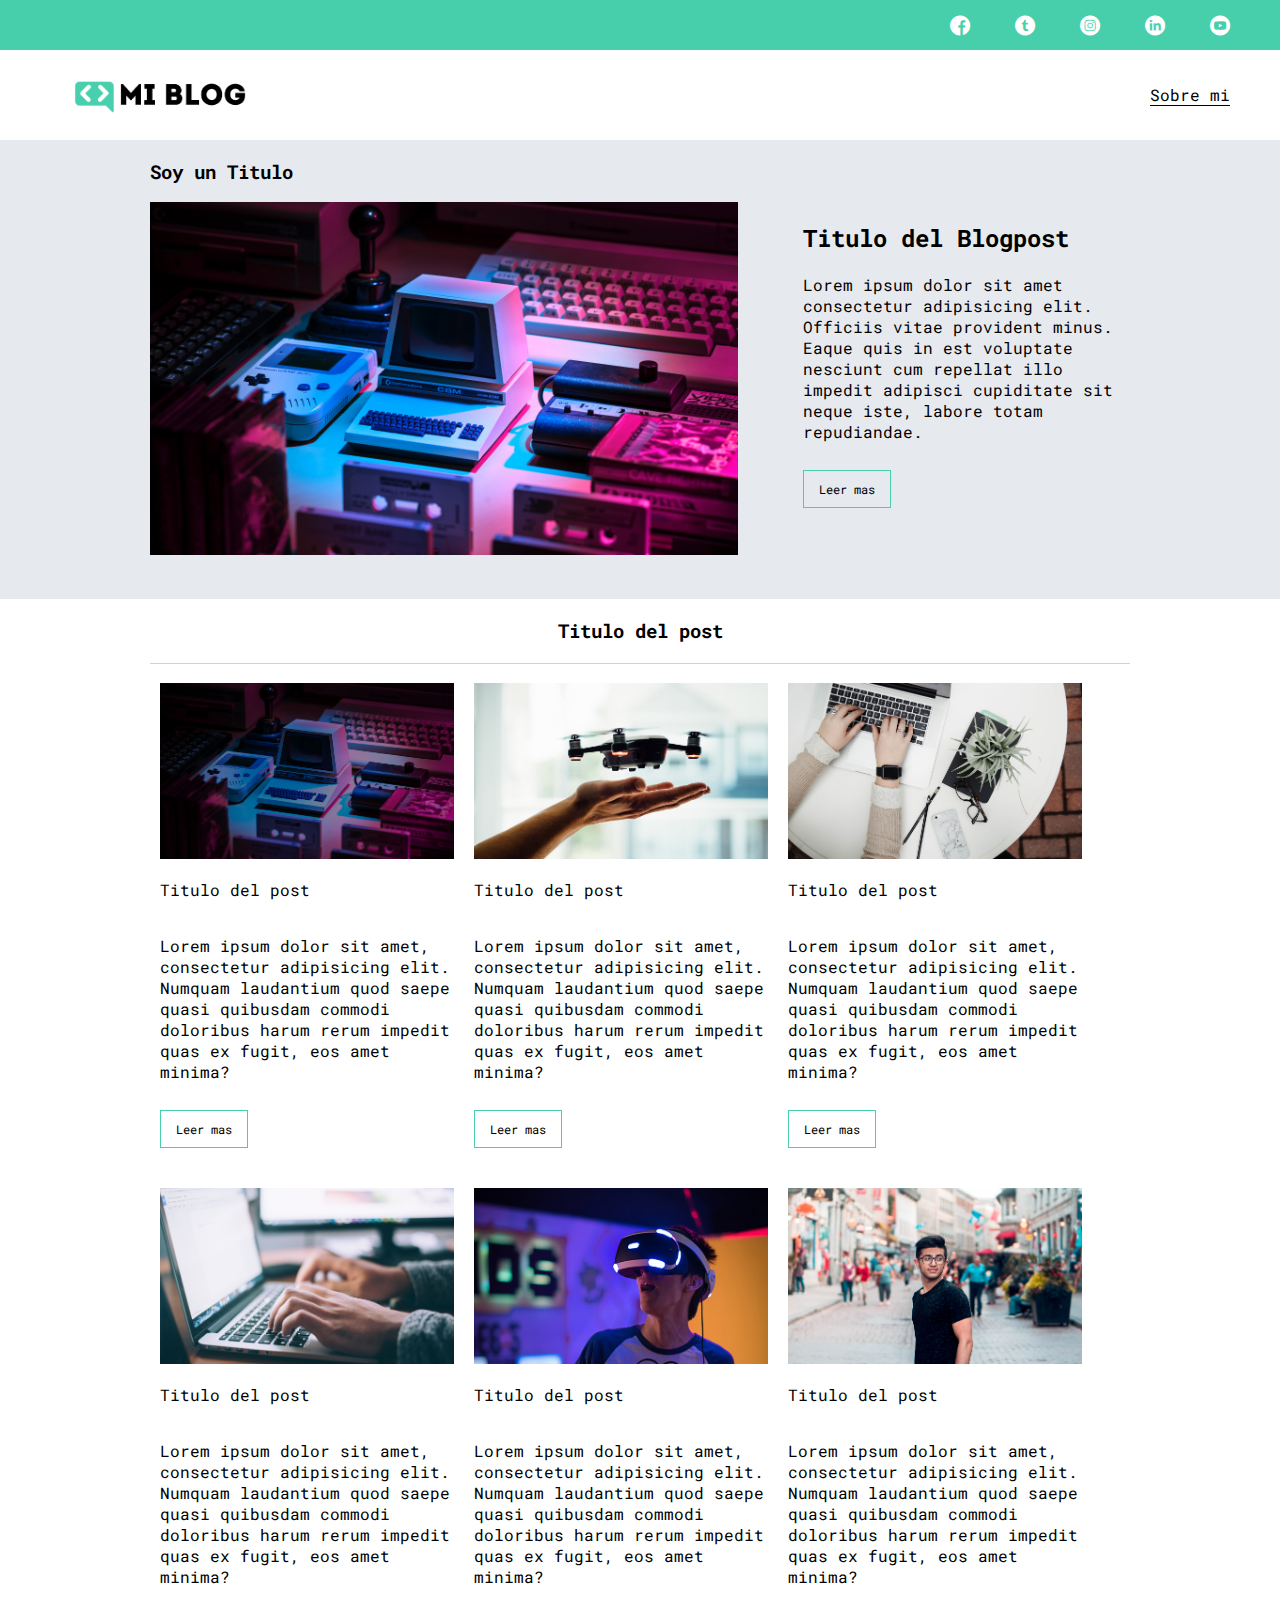
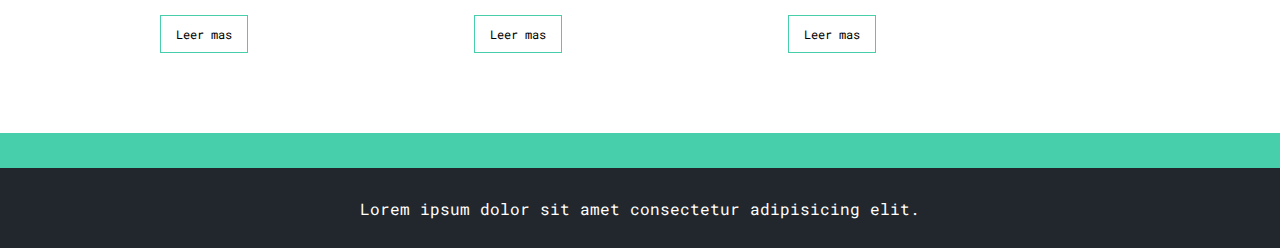
==== blogs.html @ c75146a8 "first commit" ====
<!DOCTYPE html>
<html lang="en">

<head>
    <meta charset="UTF-8">
    <meta name="viewport" content="width=device-width, initial-scale=1.0">
    <title>Blog|Jumper</title>
    <link rel="stylesheet" href="/css/main.css">
    <link rel="stylesheet" href="/css/font/flaticon.css">
    <link rel="stylesheet" href="/css/media-queries.css">
</head>

<body>
    <header>
        <section class="header-icons-container">
            <div class="icons">
                <a href="/"><span class="flaticon-001-facebook"></span></a>
                <a href="/"><span class="flaticon-002-twitter"></span></a>
                <a href="/"><span class="flaticon-011-instagram"></span></a>
                <a href="/"><span class="flaticon-010-linkedin"></span></a>
                <a href="/"><span class="flaticon-008-youtube"></span></a>
            </div>
        </section>
        <nav>
            <section class="nav-logo-container">
                <a href="index.html"><img src="assets/img/Logo-negro.png" alt="logo de mi blog"></a>
            </section>
            <section class="profile-link">
                <a href="perfil.html">Sobre mi</a>
            </section>
        </nav>
    </header>
    <main class="blogs-main">
        <section class="blogs-news-container">
            <div class="grid-container blogs-main-new">
                <h3>Soy un Titulo</h3>
                <div class="blogs-news-img-container">
                    <img src="/assets/img/blog-main-mig.jpg" alt="">
                </div>
                <div class="blogs-news-info-container">
                    <h2>Titulo del Blogpost</h2>
                    <p>Lorem ipsum dolor sit amet consectetur adipisicing elit. Officiis vitae provident minus. Eaque
                        quis
                        in est voluptate nesciunt cum repellat illo impedit adipisci cupiditate sit neque iste, labore
                        totam
                        repudiandae.</p>
                    <a href="/blog.html" class="blogs-button">Leer mas</a>
                </div>

            </div>

        </section>
        <section class="blogs-posts-container">
            <div class="grid-container">
                <h3>Titulo del post</h3>
                <article class="post-container">
                    <img src="/assets/img/post-img (1).png" alt="">
                    <p>Titulo del post</p>
                    <p>Lorem ipsum dolor sit amet, consectetur adipisicing elit. Numquam laudantium quod saepe quasi
                        quibusdam commodi doloribus harum rerum impedit quas ex fugit, eos amet minima?</p>
                    <a href="" class="blogs-button">Leer mas</a>
                </article>
                <article class="post-container">
                    <img src="/assets/img/post-img (2).jpg" alt="">
                    <p>Titulo del post</p>
                    <p>Lorem ipsum dolor sit amet, consectetur adipisicing elit. Numquam laudantium quod saepe quasi
                        quibusdam commodi doloribus harum rerum impedit quas ex fugit, eos amet minima?</p>
                    <a href="" class="blogs-button">Leer mas</a>
                </article>
                <article class="post-container">
                    <img src="/assets/img/post-img (1).jpg" alt="">
                    <p>Titulo del post</p>
                    <p>Lorem ipsum dolor sit amet, consectetur adipisicing elit. Numquam laudantium quod saepe quasi
                        quibusdam commodi doloribus harum rerum impedit quas ex fugit, eos amet minima?</p>
                    <a href="" class="blogs-button">Leer mas</a>
                </article>
                <article class="post-container">
                    <img src="/assets/img/post-img (3).jpg" alt="">
                    <p>Titulo del post</p>
                    <p>Lorem ipsum dolor sit amet, consectetur adipisicing elit. Numquam laudantium quod saepe quasi
                        quibusdam commodi doloribus harum rerum impedit quas ex fugit, eos amet minima?</p>
                    <a href="" class="blogs-button">Leer mas</a>
                </article>
                <article class="post-container">
                    <img src="/assets/img/post-img (4).jpg" alt="">
                    <p>Titulo del post</p>
                    <p>Lorem ipsum dolor sit amet, consectetur adipisicing elit. Numquam laudantium quod saepe quasi
                        quibusdam commodi doloribus harum rerum impedit quas ex fugit, eos amet minima?</p>
                    <a href="" class="blogs-button">Leer mas</a>
                </article>
                <article class="post-container">
                    <img src="/assets/img/post-img (5).jpg" alt="">
                    <p>Titulo del post</p>
                    <p>Lorem ipsum dolor sit amet, consectetur adipisicing elit. Numquam laudantium quod saepe quasi
                        quibusdam commodi doloribus harum rerum impedit quas ex fugit, eos amet minima?</p>
                    <a href="" class="blogs-button">Leer mas</a>
                </article>

            </div>
        </section>
    </main>
    <footer>
        <p>Lorem ipsum dolor sit amet consectetur adipisicing elit.</p>
    </footer>
</body>

</html>
---- css/main.css ----
@import url('https://fonts.googleapis.com/css2?family=Roboto+Mono:wght@400;500;700&family=Roboto+Slab:wght@400;700&family=Roboto:ital,wght@0,400;0,500;0,700;1,900&display=swap');

body {
    font-family: 'Roboto Mono', monospace;
    margin: 0;
    padding: 0;

}

a {
    text-decoration: none;
    display: inline;
    color: black;
}

.home-body {
    position: fixed;
    top: 0;
    bottom: 0;
    left: 0;
    right: 0;
}

.grid-container {
    max-width: 980px;
    margin: auto;
}

header {
    width: 100%;
    height: 140px;
    display: grid;
    grid-row: 1fr 1fr;
}

header .header-icons-container {
    width: 100%;
    height: 50px;
    display: grid;
    background-color: #47cfac;
}

header .header-icons-container .icons {
    width: 300px;
    height: auto;
    display: flex;
    justify-items: flex-end;
    align-items: center;
    justify-content: space-between;
    justify-self: end;
    margin-right: 50px;
}

header .icons span {
    color: white;
}

nav {
    display: grid;
    grid-template-columns: 1fr 1fr;
    height: 90px;
}

nav .nav-logo-container {
    margin-left: 50px;
}

nav .nav-logo-container img {
    width: 220px;
    margin-top: 10px;
}

nav .profile-link {
    display: flex;
    align-items: center;
    justify-content: flex-end;
    margin-right: 50px;
}

nav .profile-link a {
    color: black;
    border-bottom: 1px solid black;
}

.home-main {
    display: grid;
    grid-template-columns: 1fr 4fr 1fr;
    height: 100%;
    background-image: url('../assets/img/Cover.png');
    background-position: center;
    background-repeat: no-repeat;
    background-size: cover;
}

.home-main section {
    display: grid;
    grid-column: 2;
    justify-items: center;
    height: 350px;
    margin-top: 80px;
}

.home-main-text {
    font-family: 'Roboto mono', monospace;
    font-size: 30px;
    font-weight: 700px;
    letter-spacing: 10px;
    color: white;
    text-align: center;
}

.home-main-button {
    width: 110px;
    height: 50px;
    background: #47cfac;
    display: grid;
    align-items: center;
}

.home-main-button a {
    font-weight: 700;
    font-size: 18px;
}

.blogs-main {
    display: grid;
}

.blogs-news-container {
    background-color: #e6e9ed;
    padding: 0 50px 40px;
}

.blogs-main-new {
    display: grid;
    grid-template-columns: 2fr 1fr;
    grid-template-rows: 2fr;
}

.blogs-news-img-container {
    grid-column: 1;
}

.blogs-news-img-container img {
    width: 90%;
}

.blogs-news-info-container {
    grid-column: 2;
}

.blogs-news-info-container p {
    margin-bottom: 35px;
}

.blogs-posts-container {
    padding: 0 50px 40px;

}

.blogs-posts-container h3 {
    border-bottom: 1px solid #cdd2da;
    padding-bottom: 20px;
    text-align: center;
}

.blogs-button {
    border: 1px solid #47cfac;
    padding: 10px 15px;
    font-size: 12px;
}

.blogs-posts-container .post-container {
    display: inline-block;
    padding-left: 10px;
    max-width: 30%;
    margin-bottom: 50px;
}

.blogs-posts-container .post-container p {
    margin-bottom: 35px;
}

.blogs-posts-container .post-container img {
    width: 100%;
}

footer {
    width: 100%;
    height: 80px;
    background-color: #22272d;
    border-top: 35px solid #47cfac;
    text-align: center;
    color: white;
}

footer p {
    margin-top: 30px;
}

.blogpost-img-container {
    padding: 0 50px 40px;
}

.blogspost-main-container article h1 {
    font-size: 35px;
}

.blogpost-img-container img {
    width: 100%;
}

.blogs-main-container {
    padding: 0 50px 40px;
}

.blogspost-main-container h3 {
    border-bottom: 1px solid #cdd2da;
    padding-bottom: 20px;
}

.contact-main-container {
    background-color: #cdd2da;
    display: grid;
    grid-template-columns: 1fr 1fr;
    padding: 0 50px 40px;
    margin-top: 50px;
}

.contact-main-container {
    display: grid;
    grid-template-columns: 1fr 1fr;
}

.contact-container {
    display: flex;
    margin-top: 60px;
    padding: 0 50px 40px;
}

.contact-main-container img {
    padding: 0;
    margin-right: 15px;
    height: 90px;
    grid-template-columns: 1fr 1fr;
}

.contact-left a {
    text-decoration: underline;
    font-size: 20px;
}

.contact-right a {
    text-decoration: underline;
    font-size: 20px;
}

.profile-main-container {
    padding: 70px 40px;
    background-color: #cdd2da;
    margin-bottom: 50px;
}

.profile-main-container img {
    width: 320px;
    margin-right: 30px;
}

.profile-main-container .profile-container {
    display: flex;
}

.profile-main-projects {
    padding: 0  50px  40px;
}

.profile-main-projects h3 {
    border-bottom: 1px solid #cdd2da;
    padding-bottom: 35px;
    text-align: center;
}

.project-main-container {
    display: grid;
    grid-template-columns: 1fr 1fr 1fr;
}

.project-container {
    padding: 0 5px;
}
---- css/font/flaticon.css ----
/*
  	Flaticon icon font: Flaticon
  	Creation date: 20/12/2018 09:27
  	*/

@font-face {
  font-family: "Flaticon";
  src: url("./Flaticon.eot");
  src: url("./Flaticon.eot?#iefix") format("embedded-opentype"),
       url("./Flaticon.woff") format("woff"),
       url("./Flaticon.ttf") format("truetype"),
       url("./Flaticon.svg#Flaticon") format("svg");
  font-weight: normal;
  font-style: normal;
}

@media screen and (-webkit-min-device-pixel-ratio:0) {
  @font-face {
    font-family: "Flaticon";
    src: url("./Flaticon.svg#Flaticon") format("svg");
  }
}

[class^="flaticon-"]:before, [class*=" flaticon-"]:before,
[class^="flaticon-"]:after, [class*=" flaticon-"]:after {   
  font-family: Flaticon;
        font-size: 20px;
font-style: normal;
margin-left: 20px;
}

.flaticon-001-facebook:before { content: "\f100"; }
.flaticon-002-twitter:before { content: "\f101"; }
.flaticon-003-whatsapp:before { content: "\f102"; }
.flaticon-004-groupme:before { content: "\f103"; }
.flaticon-005-kik:before { content: "\f104"; }
.flaticon-006-skype:before { content: "\f105"; }
.flaticon-007-periscope:before { content: "\f106"; }
.flaticon-008-youtube:before { content: "\f107"; }
.flaticon-009-itunes:before { content: "\f108"; }
.flaticon-010-linkedin:before { content: "\f109"; }
.flaticon-011-instagram:before { content: "\f10a"; }
.flaticon-012-messenger:before { content: "\f10b"; }
.flaticon-013-twitter-1:before { content: "\f10c"; }
.flaticon-014-snapchat:before { content: "\f10d"; }
.flaticon-015-reddit:before { content: "\f10e"; }
---- css/media-queries.css ----
@media (max-width: 900px) {
    .blogs-main-new {
        grid-template-columns: 1fr;
        grid-template-rows: 3fr;
    }
    .blogs-news-img-container {
        grid-row: 2;
    }
    .blogs-news-info-container {
        grid-column: 1;
        grid-row: 3;
    }
    .blogs-posts-container .post-container {
        max-width: 45%;
    }
    .projects-main-container {
        grid-template-columns: 1fr 1fr;
        grid-template-rows: 2fr;
    }
    .profile-main-container .profile-container {
        display: block;
    }
}

@media (max-width: 600px) {
    .blogs-posts-container .post-container {
        max-width: 95%;
    }
}
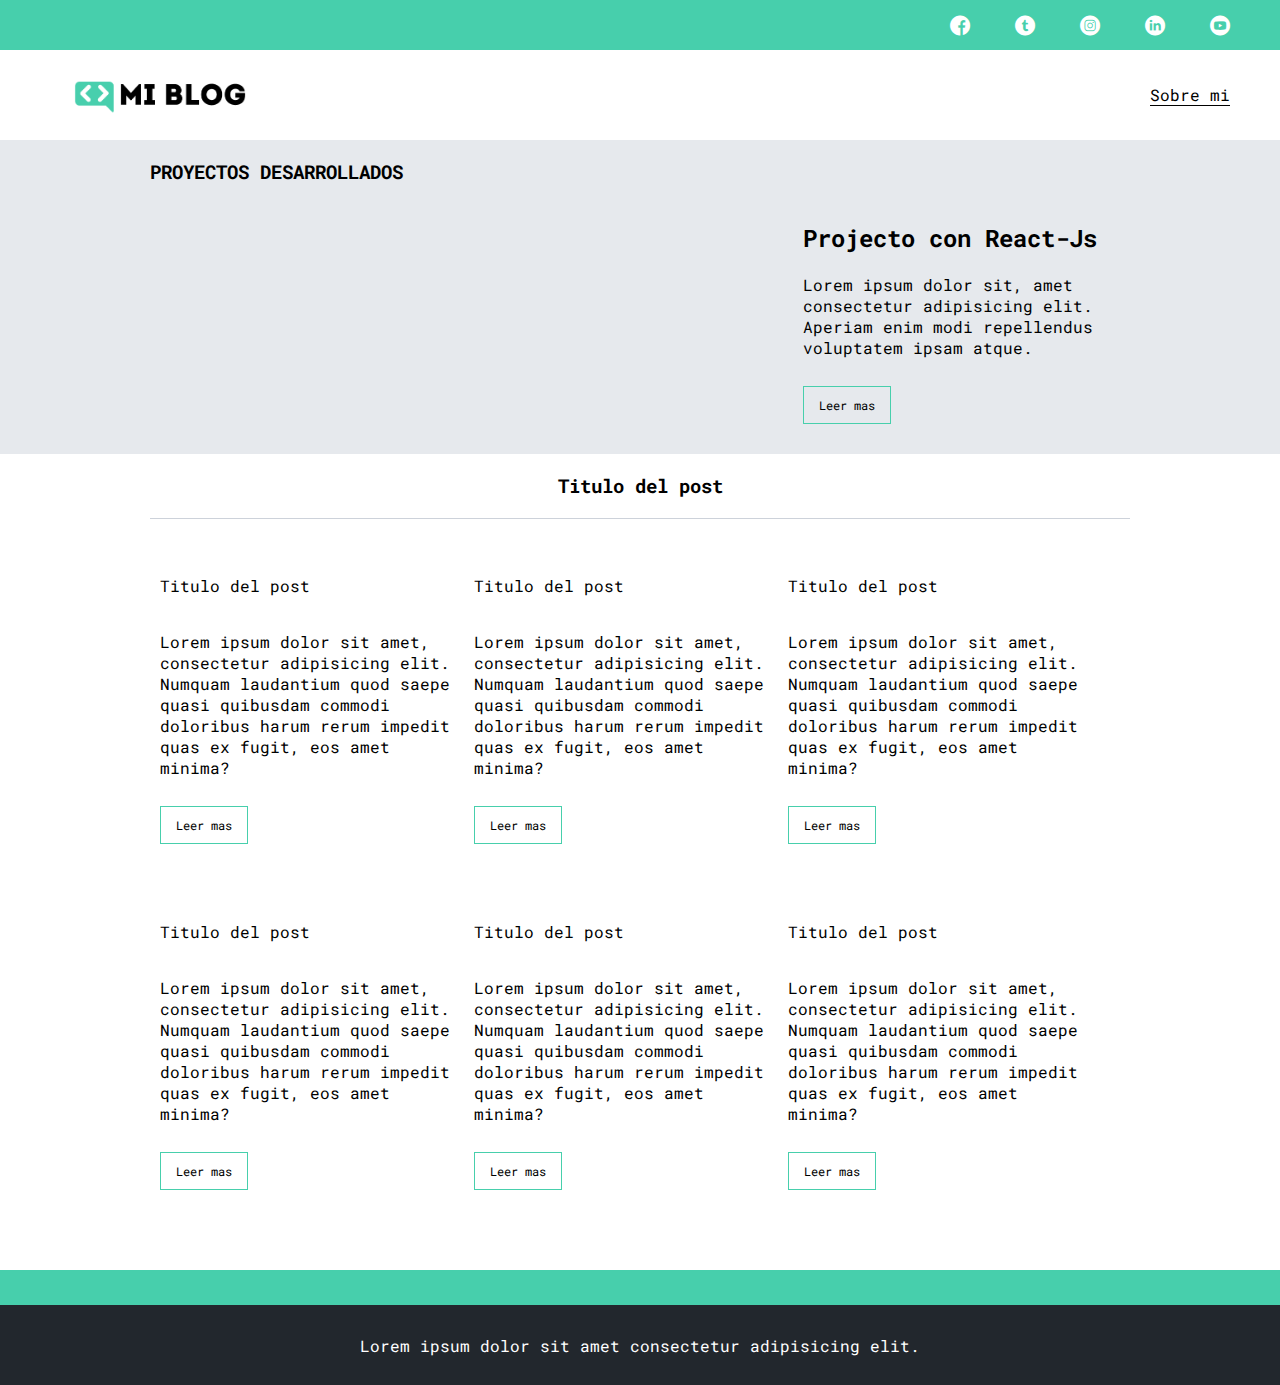
==== commit d1249aa1: "Update blogs.html" ====
--- a/blogs.html
+++ b/blogs.html
@@ -5,9 +5,9 @@
     <meta charset="UTF-8">
     <meta name="viewport" content="width=device-width, initial-scale=1.0">
     <title>Blog|Jumper</title>
-    <link rel="stylesheet" href="/css/main.css">
-    <link rel="stylesheet" href="/css/font/flaticon.css">
-    <link rel="stylesheet" href="/css/media-queries.css">
+    <link rel="stylesheet" href="css/main.css">
+    <link rel="stylesheet" href="css/font/flaticon.css">
+    <link rel="stylesheet" href="css/media-queries.css">
 </head>
 
 <body>
@@ -33,17 +33,13 @@
     <main class="blogs-main">
         <section class="blogs-news-container">
             <div class="grid-container blogs-main-new">
-                <h3>Soy un Titulo</h3>
+                <h3>PROYECTOS DESARROLLADOS</h3>
                 <div class="blogs-news-img-container">
-                    <img src="/assets/img/blog-main-mig.jpg" alt="">
+                    <img src="/assets/img/1.png" alt="">
                 </div>
                 <div class="blogs-news-info-container">
-                    <h2>Titulo del Blogpost</h2>
-                    <p>Lorem ipsum dolor sit amet consectetur adipisicing elit. Officiis vitae provident minus. Eaque
-                        quis
-                        in est voluptate nesciunt cum repellat illo impedit adipisci cupiditate sit neque iste, labore
-                        totam
-                        repudiandae.</p>
+                    <h2>Projecto con React-Js</h2>
+                    <p>Lorem ipsum dolor sit, amet consectetur adipisicing elit. Aperiam enim modi repellendus voluptatem ipsam atque.</p>
                     <a href="/blog.html" class="blogs-button">Leer mas</a>
                 </div>
 
@@ -54,42 +50,42 @@
             <div class="grid-container">
                 <h3>Titulo del post</h3>
                 <article class="post-container">
-                    <img src="/assets/img/post-img (1).png" alt="">
+                    <img src="https://webimgpages.blob.core.windows.net/img-pages/portfolio-2.png" alt="">
                     <p>Titulo del post</p>
                     <p>Lorem ipsum dolor sit amet, consectetur adipisicing elit. Numquam laudantium quod saepe quasi
                         quibusdam commodi doloribus harum rerum impedit quas ex fugit, eos amet minima?</p>
                     <a href="" class="blogs-button">Leer mas</a>
                 </article>
                 <article class="post-container">
-                    <img src="/assets/img/post-img (2).jpg" alt="">
+                    <img src="https://webimgpages.blob.core.windows.net/img-pages/portfolio-3.png" alt="">
                     <p>Titulo del post</p>
                     <p>Lorem ipsum dolor sit amet, consectetur adipisicing elit. Numquam laudantium quod saepe quasi
                         quibusdam commodi doloribus harum rerum impedit quas ex fugit, eos amet minima?</p>
                     <a href="" class="blogs-button">Leer mas</a>
                 </article>
                 <article class="post-container">
-                    <img src="/assets/img/post-img (1).jpg" alt="">
+                    <img src="https://webimgpages.blob.core.windows.net/img-pages/portfolio-4.png" alt="">
                     <p>Titulo del post</p>
                     <p>Lorem ipsum dolor sit amet, consectetur adipisicing elit. Numquam laudantium quod saepe quasi
                         quibusdam commodi doloribus harum rerum impedit quas ex fugit, eos amet minima?</p>
                     <a href="" class="blogs-button">Leer mas</a>
                 </article>
                 <article class="post-container">
-                    <img src="/assets/img/post-img (3).jpg" alt="">
+                    <img src="https://webimgpages.blob.core.windows.net/img-pages/portfolio-5.png" alt="">
                     <p>Titulo del post</p>
                     <p>Lorem ipsum dolor sit amet, consectetur adipisicing elit. Numquam laudantium quod saepe quasi
                         quibusdam commodi doloribus harum rerum impedit quas ex fugit, eos amet minima?</p>
                     <a href="" class="blogs-button">Leer mas</a>
                 </article>
                 <article class="post-container">
-                    <img src="/assets/img/post-img (4).jpg" alt="">
+                    <img src="https://webimgpages.blob.core.windows.net/img-pages/portfolio-6.png" alt="">
                     <p>Titulo del post</p>
                     <p>Lorem ipsum dolor sit amet, consectetur adipisicing elit. Numquam laudantium quod saepe quasi
                         quibusdam commodi doloribus harum rerum impedit quas ex fugit, eos amet minima?</p>
                     <a href="" class="blogs-button">Leer mas</a>
                 </article>
                 <article class="post-container">
-                    <img src="/assets/img/post-img (5).jpg" alt="">
+                    <img src="https://webimgpages.blob.core.windows.net/img-pages/portfolio-1.png" alt="">
                     <p>Titulo del post</p>
                     <p>Lorem ipsum dolor sit amet, consectetur adipisicing elit. Numquam laudantium quod saepe quasi
                         quibusdam commodi doloribus harum rerum impedit quas ex fugit, eos amet minima?</p>
@@ -104,4 +100,4 @@
     </footer>
 </body>
 
-</html>+</html>
